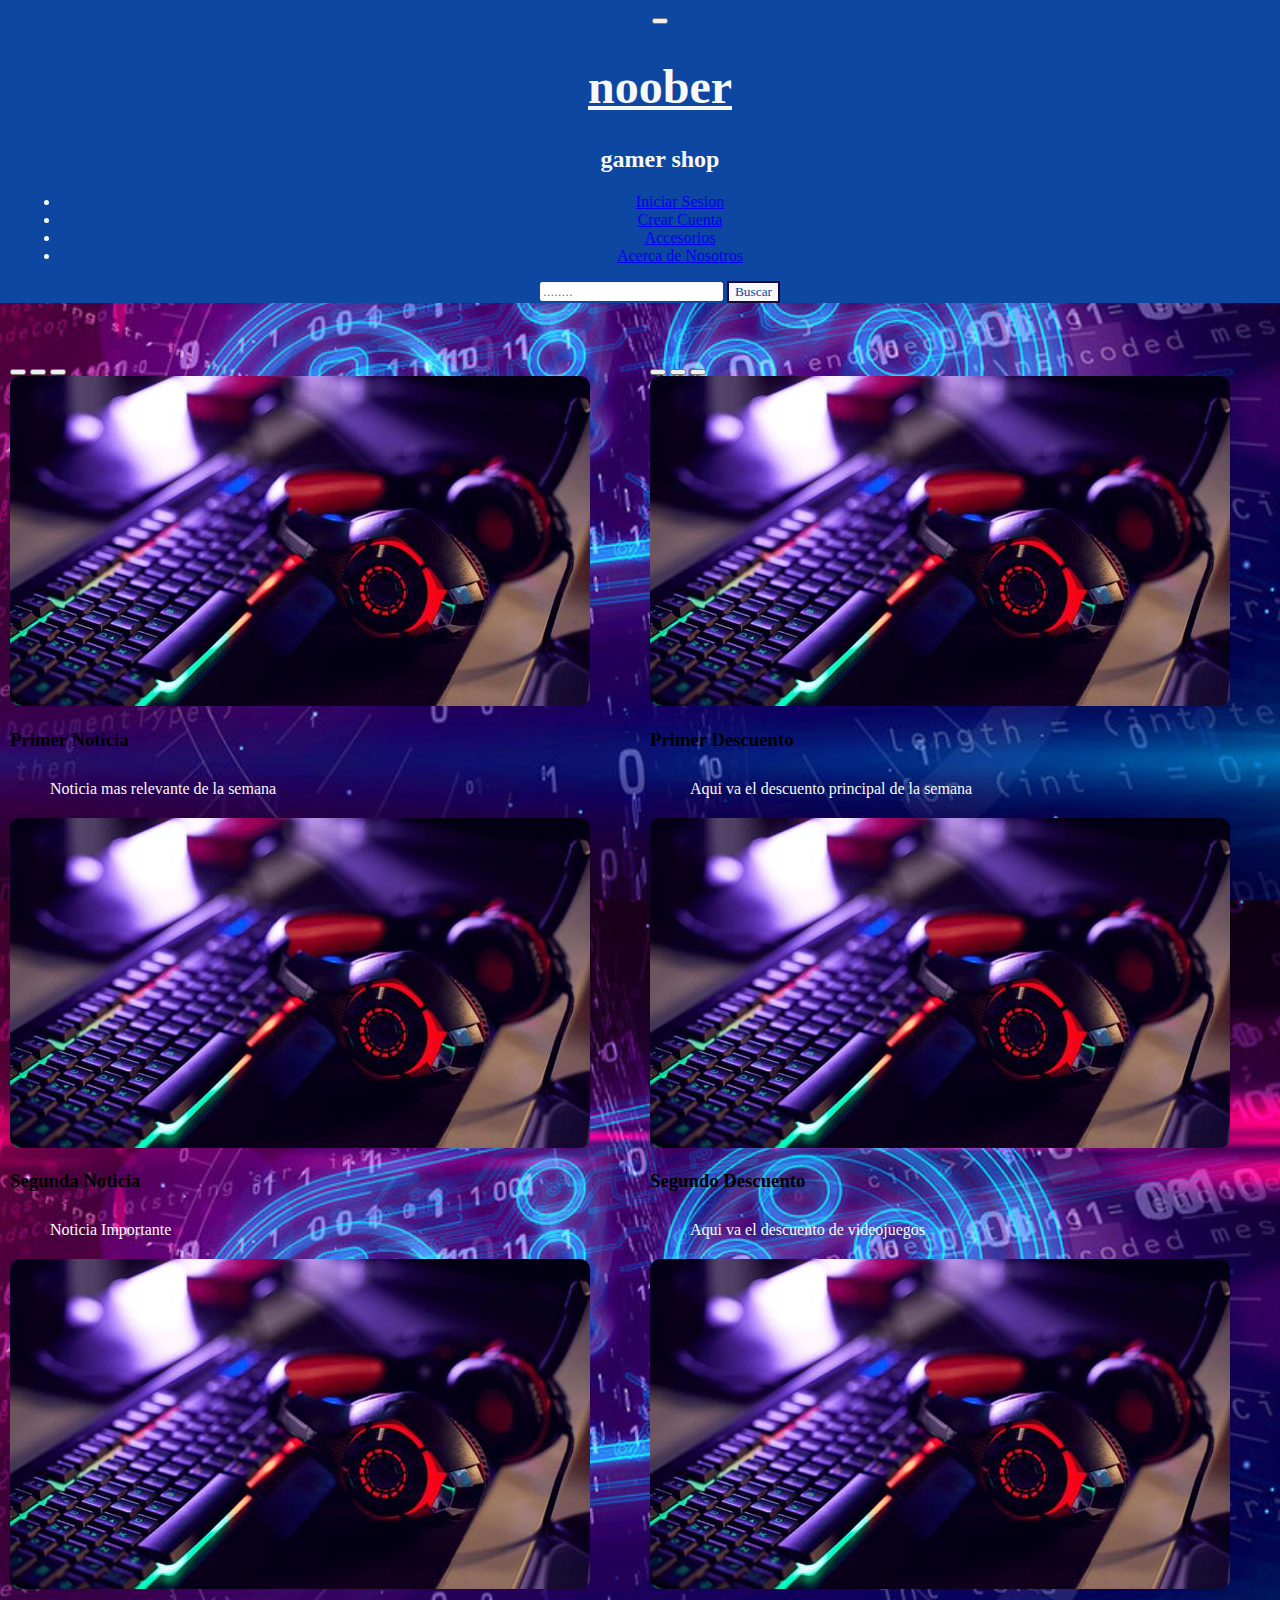
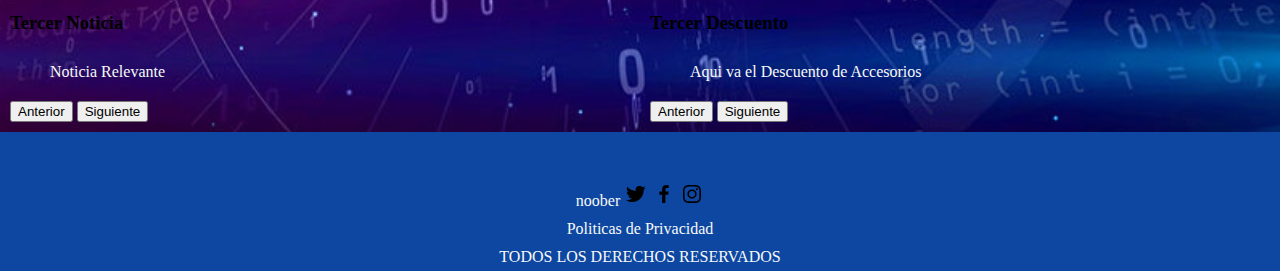
==== index.html @ 61462f39 "actualizacion 1" ====
<!DOCTYPE html>
<html lang="en">

<head>
  <meta charset="UTF-8">
  <meta http-equiv="X-UA-Compatible" content="IE=edge">
  <meta name="viewport" content="width=device-width, initial-scale=1.0">
  <title>noober</title>
  <meta name="description" content="venta de videojuegos, consolas, pcgamers y accesorios">
  <meta name="keywords" content="pcgamer, consolas, playstation, xbox, nintendo, videojuegos">
  <link href="https://cdn.jsdelivr.net/npm/bootstrap@5.2.2/dist/css/bootstrap.min.css" rel="stylesheet"
    integrity="sha384-Zenh87qX5JnK2Jl0vWa8Ck2rdkQ2Bzep5IDxbcnCeuOxjzrPF/et3URy9Bv1WTRi" crossorigin="anonymous">
  <script src="https://cdn.jsdelivr.net/npm/bootstrap@5.2.2/dist/js/bootstrap.bundle.min.js"
    integrity="sha384-OERcA2EqjJCMA+/3y+gxIOqMEjwtxJY7qPCqsdltbNJuaOe923+mo//f6V8Qbsw3"
    crossorigin="anonymous"></script>
  <link rel="stylesheet" href="./css/style.css">
</head>

<body>
  <div id="plantillahome">
    <header class="border-items">
      <nav class="navbar navbar-expand-lg">
        <div class="container-fluid">
          <button class="navbar-toggler" type="button" data-bs-toggle="collapse" data-bs-target="#navbarTogglerDemo03"
            aria-controls="navbarTogglerDemo03" aria-expanded="false" aria-label="Toggle navigation">
            <span class="navbar-toggler-icon"></span>
          </button>
          <a class="navbar-brand" href="./index.html">
            <h1>noober</h1>
          </a>
            <h2>gamer shop</h2>
          <div class="collapse navbar-collapse" id="navbarTogglerDemo03">
            <ul class="navbar-nav me-auto mb-2 mb-lg-0">
              <li class="nav-item">
                <a class="nav-link" aria-current="page" href="../paginas/iniciarsesion.html">Iniciar Sesion</a>
              </li>
              <li class="nav-item">
                <a class="nav-link" aria-current="page" href="../paginas/crearcuenta.html">Crear Cuenta</a>
              </li>
              <li class="nav-item">
                <a class="nav-link" aria-current="page" href="../paginas/accesorios.html">Accesorios</a>
              </li>
              <li class="nav-item">
                <a class="nav-link" aria-current="page" href="../paginas/nosotros.html">Acerca de Nosotros</a>
              </li>
            </ul>
            <form class="d-flex" role="search">
              <input class="form-check" type="search" placeholder="........" aria-label="Search">
              <button class="btn" type="submit">Buscar</button>
            </form>
          </div>
        </div>
      </nav>
  
    </header>
    <section id="noticias" class="border-items">
      <div id="carouselExampleCaptions" class="carousel slide carouselslide" data-bs-ride="false">
        <div class="carousel-indicators">
          <button type="button" data-bs-target="#carouselExampleCaptions" data-bs-slide-to="0" class="active"
            aria-current="true" aria-label="Slide 1"></button>
          <button type="button" data-bs-target="#carouselExampleCaptions" data-bs-slide-to="1"
            aria-label="Slide 2"></button>
          <button type="button" data-bs-target="#carouselExampleCaptions" data-bs-slide-to="2"
            aria-label="Slide 3"></button>
        </div>
        <div class="carousel-inner">
          <div class="carousel-item active">
            <img src="./imageneswep/imagenaccesorios.jpg" class="d-block w-100" alt="noticia1">
            <div class="carousel-caption d-none d-md-block">
              <h3>Primer Noticia</h3>
              <p>Noticia mas relevante de la semana</p>
            </div>
          </div>
          <div class="carousel-item">
            <img src="./imageneswep/imagenaccesorios.jpg" class="d-block w-100" alt="noticia2">
            <div class="carousel-caption d-none d-md-block">
              <h3>Segunda Noticia</h3>
              <p>Noticia Importante</p>
            </div>
          </div>
          <div class="carousel-item">
            <img src="./imageneswep/imagenaccesorios.jpg" class="d-block w-100" alt="noticia3">
            <div class="carousel-caption d-none d-md-block">
              <h3>Tercer Noticia</h3>
              <p>Noticia Relevante</p>
            </div>
          </div>
        </div>
        <button class="carousel-control-prev" type="button" data-bs-target="#carouselExampleCaptions"
          data-bs-slide="prev">
          <span class="carousel-control-prev-icon" aria-hidden="true"></span>
          <span class="visually-hidden">Anterior</span>
        </button>
        <button class="carousel-control-next" type="button" data-bs-target="#carouselExampleCaptions"
          data-bs-slide="next">
          <span class="carousel-control-next-icon" aria-hidden="true"></span>
          <span class="visually-hidden">Siguiente</span>
        </button>
      </div>
    </section>
    <section id="ofertas" class="border-items">
      <div id="carouselExampleCaptions2" class="carousel slide carouselslide" data-bs-ride="false">
        <div class="carousel-indicators">
          <button type="button" data-bs-target="#carouselExampleCaptions" data-bs-slide-to="0" class="active"
            aria-current="true" aria-label="Slide 1"></button>
          <button type="button" data-bs-target="#carouselExampleCaptions" data-bs-slide-to="1"
            aria-label="Slide 2"></button>
          <button type="button" data-bs-target="#carouselExampleCaptions" data-bs-slide-to="2"
            aria-label="Slide 3"></button>
        </div>
        <div class="carousel-inner">
          <div class="carousel-item active">
            <img src="./imageneswep/imagenaccesorios.jpg" class="d-block w-100" alt="descuento1">
            <div class="carousel-caption d-none d-md-block">
              <h3>Primer Descuento</h3>
              <p>Aqui va el descuento principal de la semana</p>
            </div>
          </div>
          <div class="carousel-item">
            <img src="./imageneswep/imagenaccesorios.jpg" class="d-block w-100" alt="descuento2">
            <div class="carousel-caption d-none d-md-block">
              <h3>Segundo Descuento</h3>
              <p>Aqui va el descuento de videojuegos</p>
            </div>
          </div>
          <div class="carousel-item">
            <img src="./imageneswep/imagenaccesorios.jpg" class="d-block w-100" alt="descuento3">
            <div class="carousel-caption d-none d-md-block">
              <h3>Tercer Descuento</h3>
              <p>Aqui va el Descuento de Accesorios</p>
            </div>
          </div>
        </div>
        <button class="carousel-control-prev" type="button" data-bs-target="#carouselExampleCaptions2"
          data-bs-slide="prev">
          <span class="carousel-control-prev-icon" aria-hidden="true"></span>
          <span class="visually-hidden">Anterior</span>
        </button>
        <button class="carousel-control-next" type="button" data-bs-target="#carouselExampleCaptions2"
          data-bs-slide="next">
          <span class="carousel-control-next-icon" aria-hidden="true"></span>
          <span class="visually-hidden">Siguiente</span>
        </button>
      </div>
    </section>
    <footer class="border-items">
      <div class="redes">
        <span>noober</span>
        <img src="./imageneswep/bxl-twitter.svg" alt="twitter">
        <img src="./imageneswep/bxl-facebook.svg" alt="facebook">
        <img src="./imageneswep/bxl-instagram.svg" alt="instagram">
      </div>
      <div class="politicas">
        <span>Politicas de Privacidad</span>
      </div>
      <div class="derechosreservados">
        <span>TODOS LOS DERECHOS RESERVADOS</span>
      </div>
    </footer>
  </div>

</body>

</html>
---- css/style.css ----
footer {
  grid-area: footer;
  background: rgb(13, 71, 161);
  text-align: center;
  padding-top: 5vh;
  width: 100%;
}

.redes,
.politicas,
.derechosreservados {
  color: rgb(247, 249, 249);
  padding: 5px;
  font-family: cursive;
}

header {
  grid-area: header;
  background: rgb(13, 71, 161);
  padding: 0 20px;
  color: rgb(247, 249, 249);
  height: fit-content;
  width: 100%;
  align-items: center;
}

header form {
  /*margin-left: 60px;*/
  align-items: center;
}

.navbar-brand {
  color: rgb(247, 249, 249);
  font-size: x-large;
  align-content: center;
}
.navbar-brand:hover {
  animation: agitar 0.5s;
  animation-iteration-count: infinite;
}

.navbar-nav {
  color: rgb(247, 249, 249);
  cursor: pointer;
}

/*ANIMACION NOOBER*/
@keyframes agitar {
  0% {
    transform: translate(-1px, -2px) rotate(0deg);
  }
  20% {
    transform: translate(3px, 2px) rotate(1deg);
  }
  50% {
    transform: translate(-1px, 2px) rotate(-1deg);
  }
  60% {
    transform: translate(-3px, 1px) rotate(0deg);
  }
  70% {
    transform: translate(3px, 1px) rotate(-1deg);
  }
  80% {
    transform: translate(-1px, 2px) rotate(-1deg);
  }
  90% {
    transform: translate(-1px, 2px) rotate(-1deg);
  }
  100% {
    transform: translate(1px, -2px) rotate(-1deg);
  }
}
body {
  margin: 0;
  padding: 0;
  display: flex;
  width: 100%;
  font-family: cursive;
  background: rgb(247, 249, 249);
  background-image: url(../imageneswep/videojuegos1.jpeg);
  background-size: cover;
  background-position: center;
}

/*PLANTILLAS*/
#plantillahome {
  display: grid;
  height: 100vh;
  width: 100%;
  grid-template-areas: "header header" "noticias ofertas" "footer footer";
  grid-template-columns: 1fr 1fr;
}

#plantillasesion {
  display: grid;
  height: 100vh;
  width: 100%;
  align-items: center;
  column-gap: 20vh;
  grid-template-areas: "header header" "imagensesion datos" "footer footer";
  grid-template-columns: 1fr 1fr;
  grid-template-rows: 1fr 1fr 1fr;
}

#plantillacuenta {
  display: grid;
  height: 100vh;
  width: 100%;
  grid-template-areas: "header" "registro" "footer";
  grid-template-columns: 1fr;
}

#plantillanosotros {
  display: grid;
  height: 100vh;
  width: 100%;
  grid-template-areas: "header header header" "fotos historia historia" "fotos historiados historiados" "footer footer footer";
  grid-template-columns: 1fr 1fr 1fr;
  grid-template-rows: 1fr 1fr 1fr 1fr;
}

#plantillaaccesorios {
  display: grid;
  height: 100vh;
  width: 100%;
  grid-template-areas: "header" "accesorios1" "accesorios2" "footer";
  grid-template-columns: 1fr;
}

.container-fluid {
  text-align: center;
  align-content: center;
}

.form-control {
  box-shadow: none;
  size: adjust 30px;
}

.d-block {
  border-radius: 10px;
}

.carouselslide {
  width: 100%;
  padding-top: 45px;
  font-family: cursive;
}

.btn {
  background: rgb(247, 249, 249);
  font-family: cursive;
  color: rgb(13, 71, 161);
  border-bottom: 5px;
  border: 2px solid rgb(23, 9, 61);
  transition: all 0.4s;
}
.btn:hover {
  border: 2px solid rgb(247, 249, 249);
  background: rgb(13, 71, 161);
}

/*PSEUDO-CLASES*/
div ul:link {
  color: rgb(247, 249, 249);
}

input {
  border-radius: 2px;
  border: 1px solid rgb(247, 249, 249);
}

/*GRILLAS*/
#noticias, #ofertas {
  grid-area: noticias;
  padding: 10px;
  display: flex;
  justify-content: center;
  width: 100%;
  height: fit-content;
}

#ofertas {
  grid-area: ofertas;
}

#datos, #registro {
  grid-area: datos;
  display: flex;
  padding: 50px;
  border-radius: 20px;
  height: fit-content;
  width: fit-content;
  border: 2px solid rgb(247, 249, 249);
  color: rgb(247, 249, 249);
}

#imagensesion, #fotos {
  grid-area: imagensesion;
  background-image: url(../imageneswep/areyouplayer.jpg);
  display: flex;
  color: rgb(247, 249, 249);
  padding: 0px 50px;
  background-size: cover;
  background-position: center;
  border-radius: 10px;
  height: 85vh;
}

#registro {
  grid-area: registro;
}

#fotos {
  grid-area: fotos;
  background-image: url(../imageneswep/top-de-accesorios-gaming.jpg);
}

#historia, #historiados {
  grid-area: historia;
  color: rgb(247, 249, 249);
  border-radius: 10px;
  padding: 10px;
  margin: 10px 0px 10px 10px;
  height: fit-content;
  width: fit-content;
  border: 2px solid rgb(247, 249, 249);
}

#historiados {
  grid-area: historiados;
}

#accesorios1, #accesorios2 {
  grid-area: accesorios1;
  text-align: center;
  display: flex;
  justify-content: center;
  height: fit-content;
  padding: 10px, 2;
  border: 2px solid rgb(247, 249, 249);
  border-radius: 10px;
}

#accesorios2 {
  grid-area: accesorios2;
}

/*ACCESORIOS*/
h4 {
  color: rgb(247, 249, 249);
  margin: 15px 0px;
}

p {
  color: rgb(247, 249, 249);
  margin: 10px;
  padding: 10px 30px;
}

.agregar-a-carrito {
  display: inline-block;
  text-decoration: none;
  color: rgb(13, 71, 161);
  background-color: rgb(247, 249, 249);
  padding: 10px 30px;
  border: 3px solid rgb(247, 249, 249);
  border-radius: 30px;
  margin-top: 15px;
  transition: all 0.4s;
}
.agregar-a-carrito:hover {
  background: rgb(13, 71, 161);
  color: rgb(247, 249, 249);
}

.joys {
  width: 100vh, 10;
}

/*REGISTRO*/
.form-control {
  align-self: baseline;
}

.form-check-input {
  background: rgb(247, 249, 249);
}

/* RESPONSIVE */
/* Smartphones (horizontal) ----------- */
@media (max-width: 760px) {
  body {
    font-size: small;
  }
  #plantillahome {
    grid-template-areas: "header" "noticias" "ofertas" "footer";
    grid-template-columns: 1fr;
  }
  #plantillanosotros {
    grid-template-areas: "header" "fotos" "historia" "historiados" "footer";
    grid-template-columns: 1fr;
  }
  #fotos {
    height: 45vh;
    padding: 0 50px;
    margin: 5px;
  }
  #plantillasesion {
    grid-template-areas: "header" "imagensesion" "datos" "footer";
    grid-template-columns: 1fr;
  }
  #imagensesion, #fotos {
    height: 45vh;
    width: 100%;
  }
  #accesorios1, #accesorios2 {
    flex-direction: column;
    display: block;
    height: fit-content;
  }
  #registro {
    flex-direction: column;
    height: fit-content;
    width: fit-content;
    padding: 5vh;
  }
}
@media (max-width: 1300px) and (min-width: 760px) {
  body {
    font-size: medium;
  }
  #registro {
    display: flex;
    justify-content: space-between;
    padding: 50px;
  }
}

/*# sourceMappingURL=style.css.map */
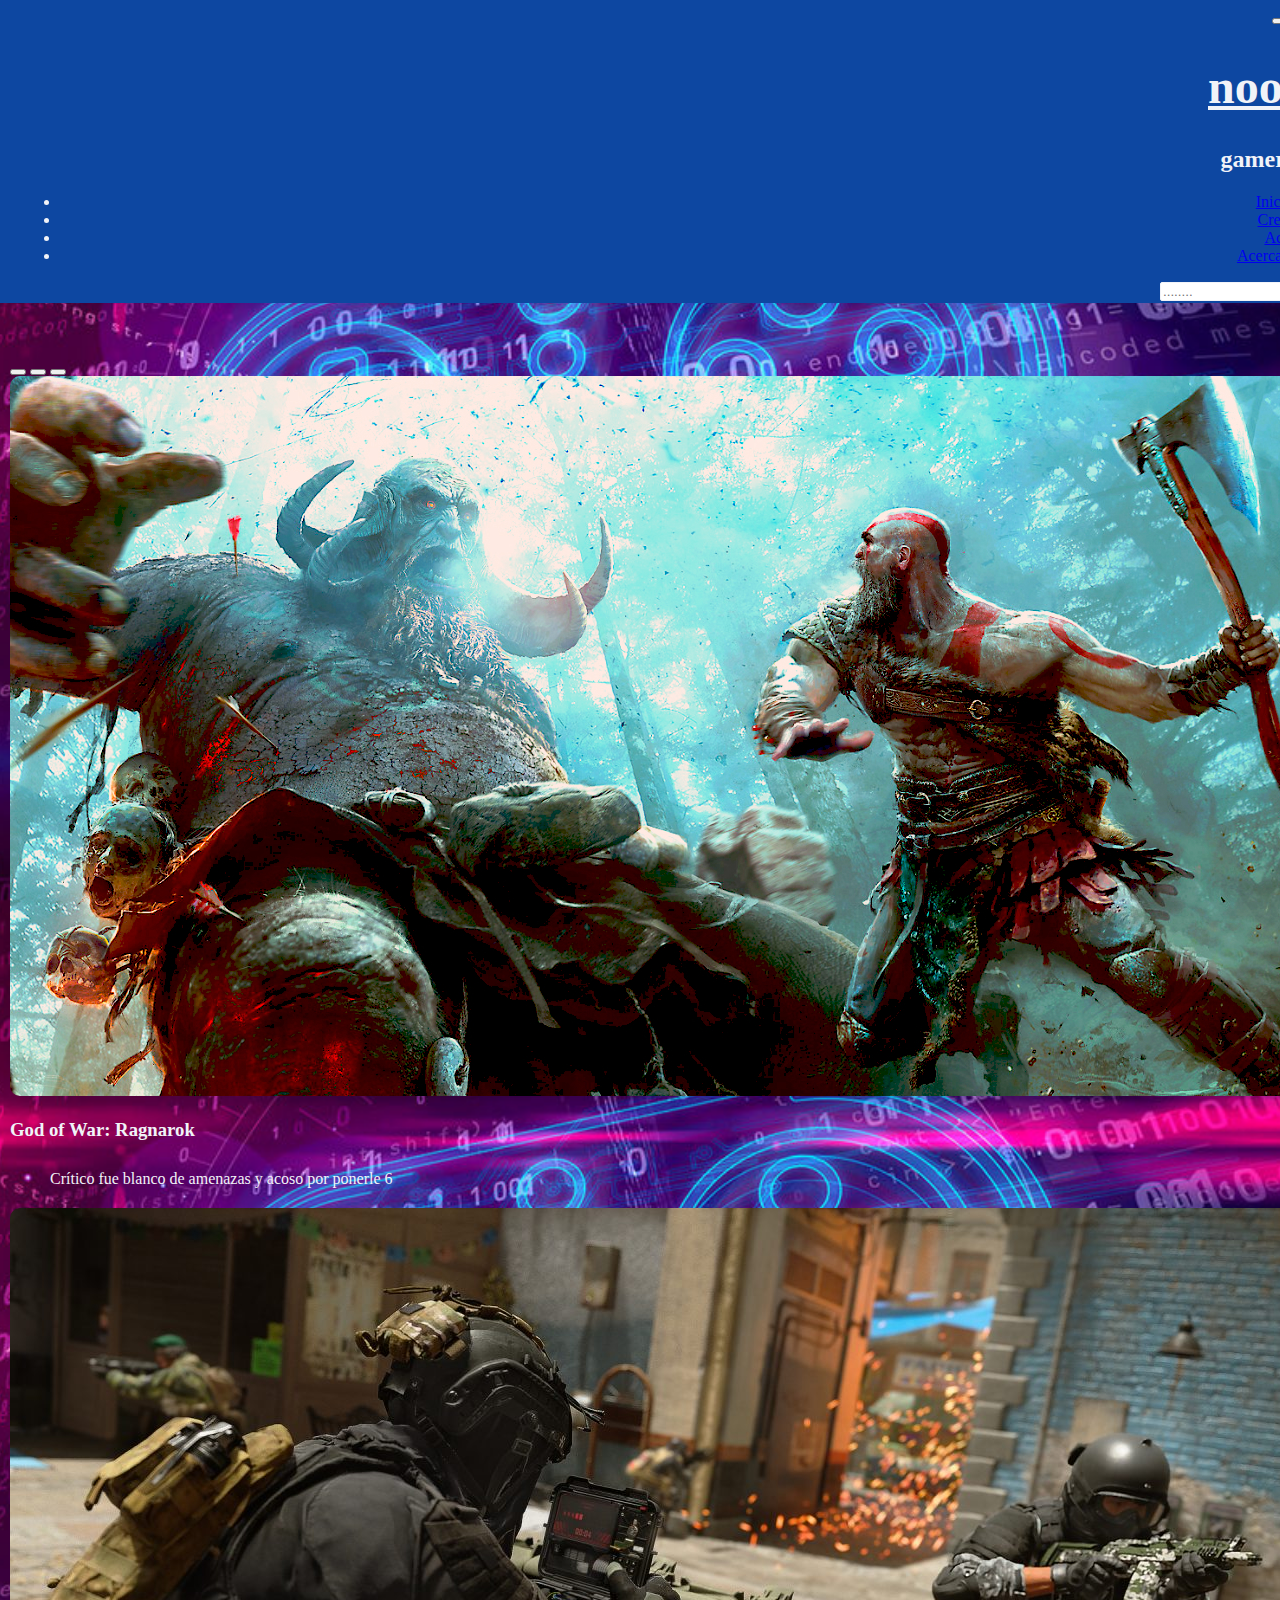
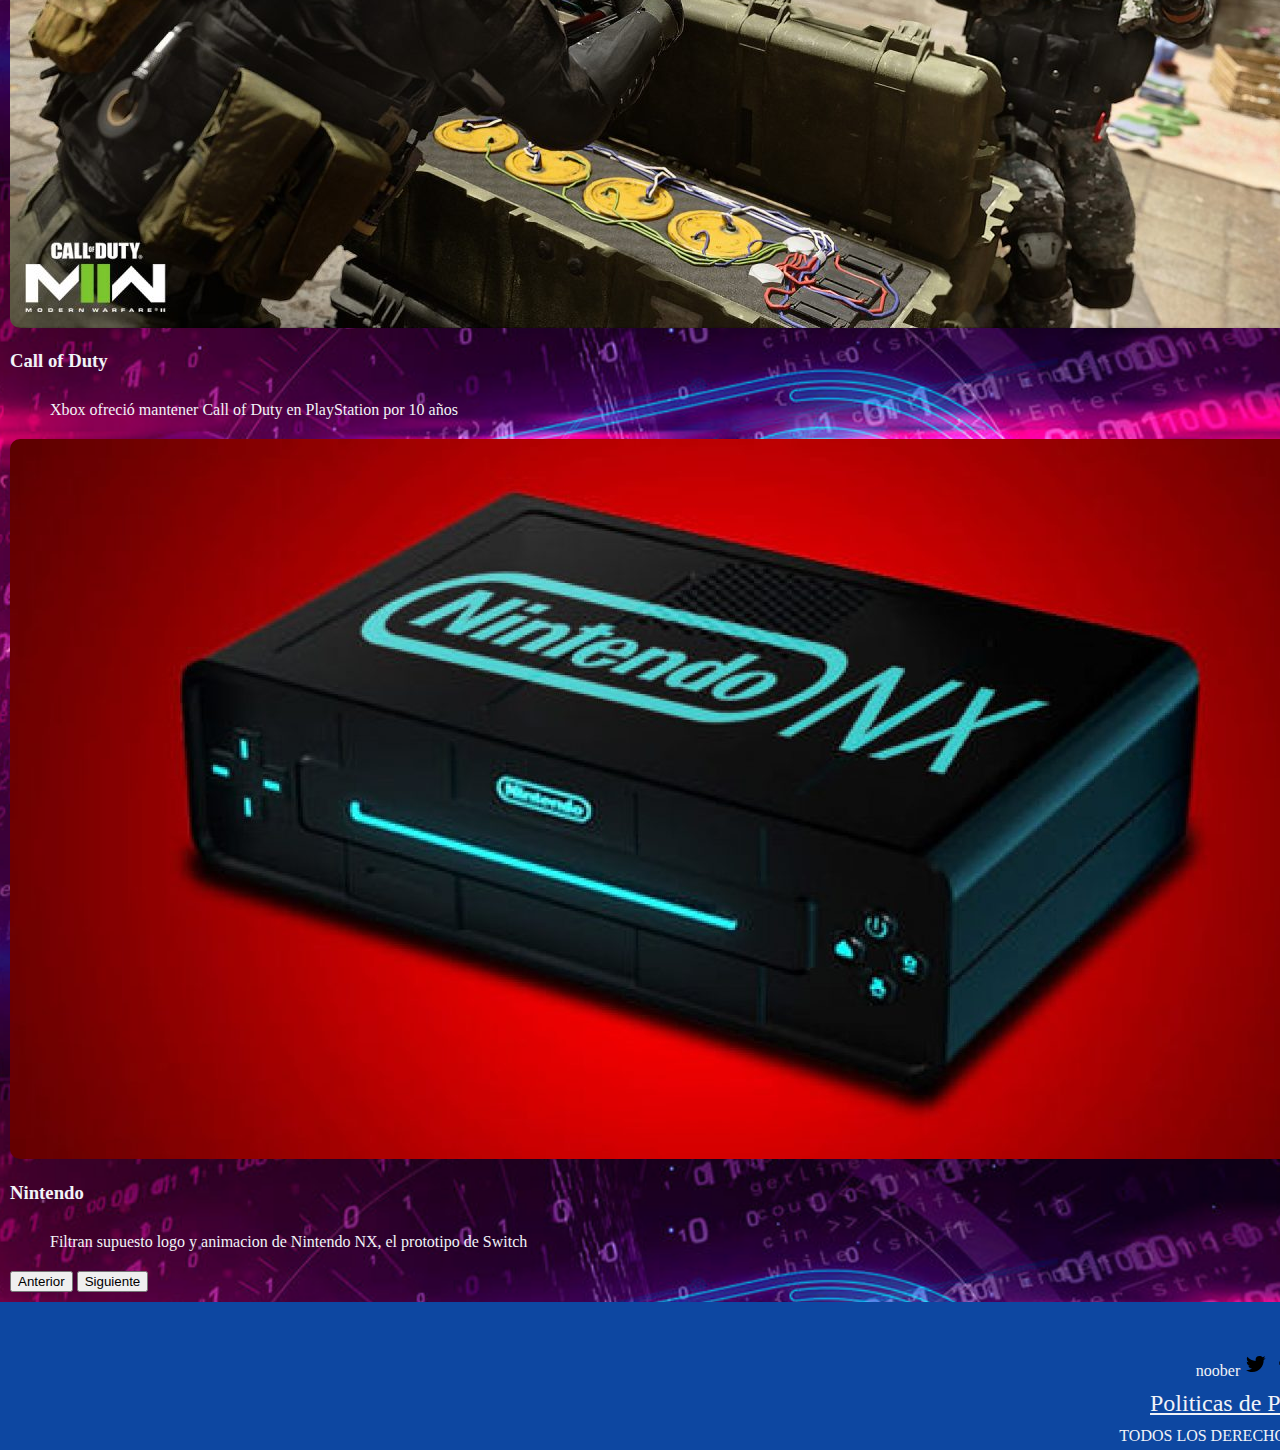
==== commit 40788dcc: "actualizacion 2" ====
--- a/index.html
+++ b/index.html
@@ -28,7 +28,7 @@
           <a class="navbar-brand" href="./index.html">
             <h1>noober</h1>
           </a>
-            <h2>gamer shop</h2>
+          <h2>gamer shop</h2>
           <div class="collapse navbar-collapse" id="navbarTogglerDemo03">
             <ul class="navbar-nav me-auto mb-2 mb-lg-0">
               <li class="nav-item">
@@ -51,7 +51,7 @@
           </div>
         </div>
       </nav>
-  
+
     </header>
     <section id="noticias" class="border-items">
       <div id="carouselExampleCaptions" class="carousel slide carouselslide" data-bs-ride="false">
@@ -65,24 +65,24 @@
         </div>
         <div class="carousel-inner">
           <div class="carousel-item active">
-            <img src="./imageneswep/imagenaccesorios.jpg" class="d-block w-100" alt="noticia1">
+            <img src="./imageneswep/godofwar.jpg" class="d-block w-100" alt="noticia1">
             <div class="carousel-caption d-none d-md-block">
-              <h3>Primer Noticia</h3>
-              <p>Noticia mas relevante de la semana</p>
+              <h3>God of War: Ragnarok</h3>
+              <p>Crítico fue blanco de amenazas y acoso por ponerle 6</p>
             </div>
           </div>
           <div class="carousel-item">
-            <img src="./imageneswep/imagenaccesorios.jpg" class="d-block w-100" alt="noticia2">
+            <img src="./imageneswep/callofduty.jpg" class="d-block w-100" alt="noticia2">
             <div class="carousel-caption d-none d-md-block">
-              <h3>Segunda Noticia</h3>
-              <p>Noticia Importante</p>
+              <h3>Call of Duty</h3>
+              <p>Xbox ofreció mantener Call of Duty en PlayStation por 10 años</p>
             </div>
           </div>
           <div class="carousel-item">
-            <img src="./imageneswep/imagenaccesorios.jpg" class="d-block w-100" alt="noticia3">
+            <img src="./imageneswep/nintendonx.jpg" class="d-block w-100" alt="noticia3">
             <div class="carousel-caption d-none d-md-block">
-              <h3>Tercer Noticia</h3>
-              <p>Noticia Relevante</p>
+              <h3>Nintendo</h3>
+              <p>Filtran supuesto logo y animacion de Nintendo NX, el prototipo de Switch</p>
             </div>
           </div>
         </div>
@@ -110,24 +110,24 @@
         </div>
         <div class="carousel-inner">
           <div class="carousel-item active">
-            <img src="./imageneswep/imagenaccesorios.jpg" class="d-block w-100" alt="descuento1">
+            <img src="./imageneswep/nintendoswitch.jpg" class="d-block w-100" alt="descuento1">
             <div class="carousel-caption d-none d-md-block">
-              <h3>Primer Descuento</h3>
-              <p>Aqui va el descuento principal de la semana</p>
+              <h3>Ultima semana!!</h3>
+              <p>Nintendo Switch OLED w/White Joy-Con - Standard Edition (Internacional) $6,800 MXN</p>
             </div>
           </div>
           <div class="carousel-item">
-            <img src="./imageneswep/imagenaccesorios.jpg" class="d-block w-100" alt="descuento2">
+            <img src="./imageneswep/tarjetasbancarias.jpg" class="d-block w-100" alt="descuento2">
             <div class="carousel-caption d-none d-md-block">
-              <h3>Segundo Descuento</h3>
-              <p>Aqui va el descuento de videojuegos</p>
+              <h3>Todo Noviembre</h3>
+              <p>10% de Descuento en compras con tarjetas participantes</p>
             </div>
           </div>
           <div class="carousel-item">
-            <img src="./imageneswep/imagenaccesorios.jpg" class="d-block w-100" alt="descuento3">
+            <img src="./imageneswep/xpg.jpg" class="d-block w-100" alt="descuento3">
             <div class="carousel-caption d-none d-md-block">
-              <h3>Tercer Descuento</h3>
-              <p>Aqui va el Descuento de Accesorios</p>
+              <h3>Arma tu PcGamer!!</h3>
+              <p>15% de Descuento en toda la linea XPG</p>
             </div>
           </div>
         </div>
@@ -151,7 +151,9 @@
         <img src="./imageneswep/bxl-instagram.svg" alt="instagram">
       </div>
       <div class="politicas">
-        <span>Politicas de Privacidad</span>
+        <a class="navbar-brand" href="./paginas/paginaenconstruccion.html">
+          <span>Politicas de Privacidad</span>
+        </a>
       </div>
       <div class="derechosreservados">
         <span>TODOS LOS DERECHOS RESERVADOS</span>
--- a/css/style.css
+++ b/css/style.css
@@ -9,7 +9,7 @@
 .redes,
 .politicas,
 .derechosreservados {
-  color: rgb(247, 249, 249);
+  color: rgb(241, 243, 248);
   padding: 5px;
   font-family: cursive;
 }
@@ -18,7 +18,7 @@
   grid-area: header;
   background: rgb(13, 71, 161);
   padding: 0 20px;
-  color: rgb(247, 249, 249);
+  color: rgb(241, 243, 248);
   height: fit-content;
   width: 100%;
   align-items: center;
@@ -30,7 +30,7 @@
 }
 
 .navbar-brand {
-  color: rgb(247, 249, 249);
+  color: rgb(241, 243, 248);
   font-size: x-large;
   align-content: center;
 }
@@ -40,7 +40,7 @@
 }
 
 .navbar-nav {
-  color: rgb(247, 249, 249);
+  color: rgb(241, 243, 248);
   cursor: pointer;
 }
 
@@ -77,26 +77,30 @@
   display: flex;
   width: 100%;
   font-family: cursive;
-  background: rgb(247, 249, 249);
   background-image: url(../imageneswep/videojuegos1.jpeg);
   background-size: cover;
   background-position: center;
 }
+body::before {
+  content: "";
+  background: rgba(23, 9, 61, 0.8);
+  position: absolute;
+  width: 100%;
+}
 
 /*PLANTILLAS*/
 #plantillahome {
-  display: grid;
-  height: 100vh;
-  width: 100%;
+  height: 100vh;
+  width: 100%;
+  display: grid;
   grid-template-areas: "header header" "noticias ofertas" "footer footer";
   grid-template-columns: 1fr 1fr;
 }
 
 #plantillasesion {
-  display: grid;
-  height: 100vh;
-  width: 100%;
-  align-items: center;
+  height: 100vh;
+  width: 100%;
+  display: grid;
   column-gap: 20vh;
   grid-template-areas: "header header" "imagensesion datos" "footer footer";
   grid-template-columns: 1fr 1fr;
@@ -104,28 +108,44 @@
 }
 
 #plantillacuenta {
-  display: grid;
-  height: 100vh;
-  width: 100%;
+  height: 100vh;
+  width: 100%;
+  display: grid;
   grid-template-areas: "header" "registro" "footer";
   grid-template-columns: 1fr;
 }
 
 #plantillanosotros {
-  display: grid;
-  height: 100vh;
-  width: 100%;
+  height: 100vh;
+  width: 100%;
+  display: grid;
   grid-template-areas: "header header header" "fotos historia historia" "fotos historiados historiados" "footer footer footer";
   grid-template-columns: 1fr 1fr 1fr;
   grid-template-rows: 1fr 1fr 1fr 1fr;
 }
 
 #plantillaaccesorios {
-  display: grid;
-  height: 100vh;
-  width: 100%;
+  height: 100vh;
+  width: 100%;
+  display: grid;
   grid-template-areas: "header" "accesorios1" "accesorios2" "footer";
   grid-template-columns: 1fr;
+}
+
+.paginaenconstruccion {
+  height: 100vh;
+  width: 100%;
+  display: flex;
+  color: rgb(241, 243, 248);
+  background-image: url(../imageneswep/code.jpg);
+  background-size: cover;
+  background-position: center;
+  text-align: center;
+  justify-content: center;
+  transition: all 0.4s;
+}
+.paginaenconstruccion h1:hover {
+  color: rgb(13, 71, 161);
 }
 
 .container-fluid {
@@ -149,36 +169,37 @@
 }
 
 .btn {
-  background: rgb(247, 249, 249);
+  background: rgb(241, 243, 248);
   font-family: cursive;
   color: rgb(13, 71, 161);
   border-bottom: 5px;
-  border: 2px solid rgb(23, 9, 61);
+  border: 2px solid rgba(23, 9, 61, 0.8);
   transition: all 0.4s;
 }
 .btn:hover {
-  border: 2px solid rgb(247, 249, 249);
+  border: 2px solid rgb(241, 243, 248);
   background: rgb(13, 71, 161);
 }
 
 /*PSEUDO-CLASES*/
 div ul:link {
-  color: rgb(247, 249, 249);
+  color: rgb(241, 243, 248);
 }
 
 input {
   border-radius: 2px;
-  border: 1px solid rgb(247, 249, 249);
+  border: 1px solid rgb(241, 243, 248);
 }
 
 /*GRILLAS*/
 #noticias, #ofertas {
+  height: fit-content;
+  width: 100%;
+  display: flex;
   grid-area: noticias;
   padding: 10px;
-  display: flex;
   justify-content: center;
-  width: 100%;
-  height: fit-content;
+  color: rgb(241, 243, 248);
 }
 
 #ofertas {
@@ -187,20 +208,22 @@
 
 #datos, #registro {
   grid-area: datos;
+  height: fit-content;
+  width: fit-content;
   display: flex;
   padding: 50px;
+  margin: 100px;
   border-radius: 20px;
-  height: fit-content;
-  width: fit-content;
-  border: 2px solid rgb(247, 249, 249);
-  color: rgb(247, 249, 249);
+  border: 2px solid rgb(241, 243, 248);
+  color: rgb(241, 243, 248);
+  background: rgba(23, 9, 61, 0.8);
 }
 
 #imagensesion, #fotos {
   grid-area: imagensesion;
   background-image: url(../imageneswep/areyouplayer.jpg);
   display: flex;
-  color: rgb(247, 249, 249);
+  color: rgb(241, 243, 248);
   padding: 0px 50px;
   background-size: cover;
   background-position: center;
@@ -219,13 +242,15 @@
 
 #historia, #historiados {
   grid-area: historia;
-  color: rgb(247, 249, 249);
+  height: fit-content;
+  width: fit-content;
+  display: flex;
+  color: rgb(241, 243, 248);
   border-radius: 10px;
   padding: 10px;
   margin: 10px 0px 10px 10px;
-  height: fit-content;
-  width: fit-content;
-  border: 2px solid rgb(247, 249, 249);
+  border: 2px solid rgb(241, 243, 248);
+  background: rgba(23, 9, 61, 0.8);
 }
 
 #historiados {
@@ -239,8 +264,9 @@
   justify-content: center;
   height: fit-content;
   padding: 10px, 2;
-  border: 2px solid rgb(247, 249, 249);
+  border: 2px solid rgb(241, 243, 248);
   border-radius: 10px;
+  background: rgba(23, 9, 61, 0.8);
 }
 
 #accesorios2 {
@@ -249,12 +275,12 @@
 
 /*ACCESORIOS*/
 h4 {
-  color: rgb(247, 249, 249);
+  color: rgb(241, 243, 248);
   margin: 15px 0px;
 }
 
 p {
-  color: rgb(247, 249, 249);
+  color: rgb(241, 243, 248);
   margin: 10px;
   padding: 10px 30px;
 }
@@ -263,20 +289,27 @@
   display: inline-block;
   text-decoration: none;
   color: rgb(13, 71, 161);
-  background-color: rgb(247, 249, 249);
+  background-color: rgb(241, 243, 248);
   padding: 10px 30px;
-  border: 3px solid rgb(247, 249, 249);
+  border: 3px solid rgb(241, 243, 248);
   border-radius: 30px;
   margin-top: 15px;
   transition: all 0.4s;
 }
 .agregar-a-carrito:hover {
   background: rgb(13, 71, 161);
-  color: rgb(247, 249, 249);
+  color: rgb(241, 243, 248);
 }
 
 .joys {
   width: 100vh, 10;
+}
+
+.compras img {
+  max-width: 20vh;
+  margin: 0 auto;
+  padding: 10px;
+  border-radius: 20px;
 }
 
 /*REGISTRO*/
@@ -285,7 +318,7 @@
 }
 
 .form-check-input {
-  background: rgb(247, 249, 249);
+  background: rgb(241, 243, 248);
 }
 
 /* RESPONSIVE */
@@ -310,12 +343,15 @@
   #plantillasesion {
     grid-template-areas: "header" "imagensesion" "datos" "footer";
     grid-template-columns: 1fr;
+    align-items: center;
+    justify-items: center;
   }
   #imagensesion, #fotos {
     height: 45vh;
     width: 100%;
   }
-  #accesorios1, #accesorios2 {
+  #accesorios1,
+  #accesorios2 {
     flex-direction: column;
     display: block;
     height: fit-content;
